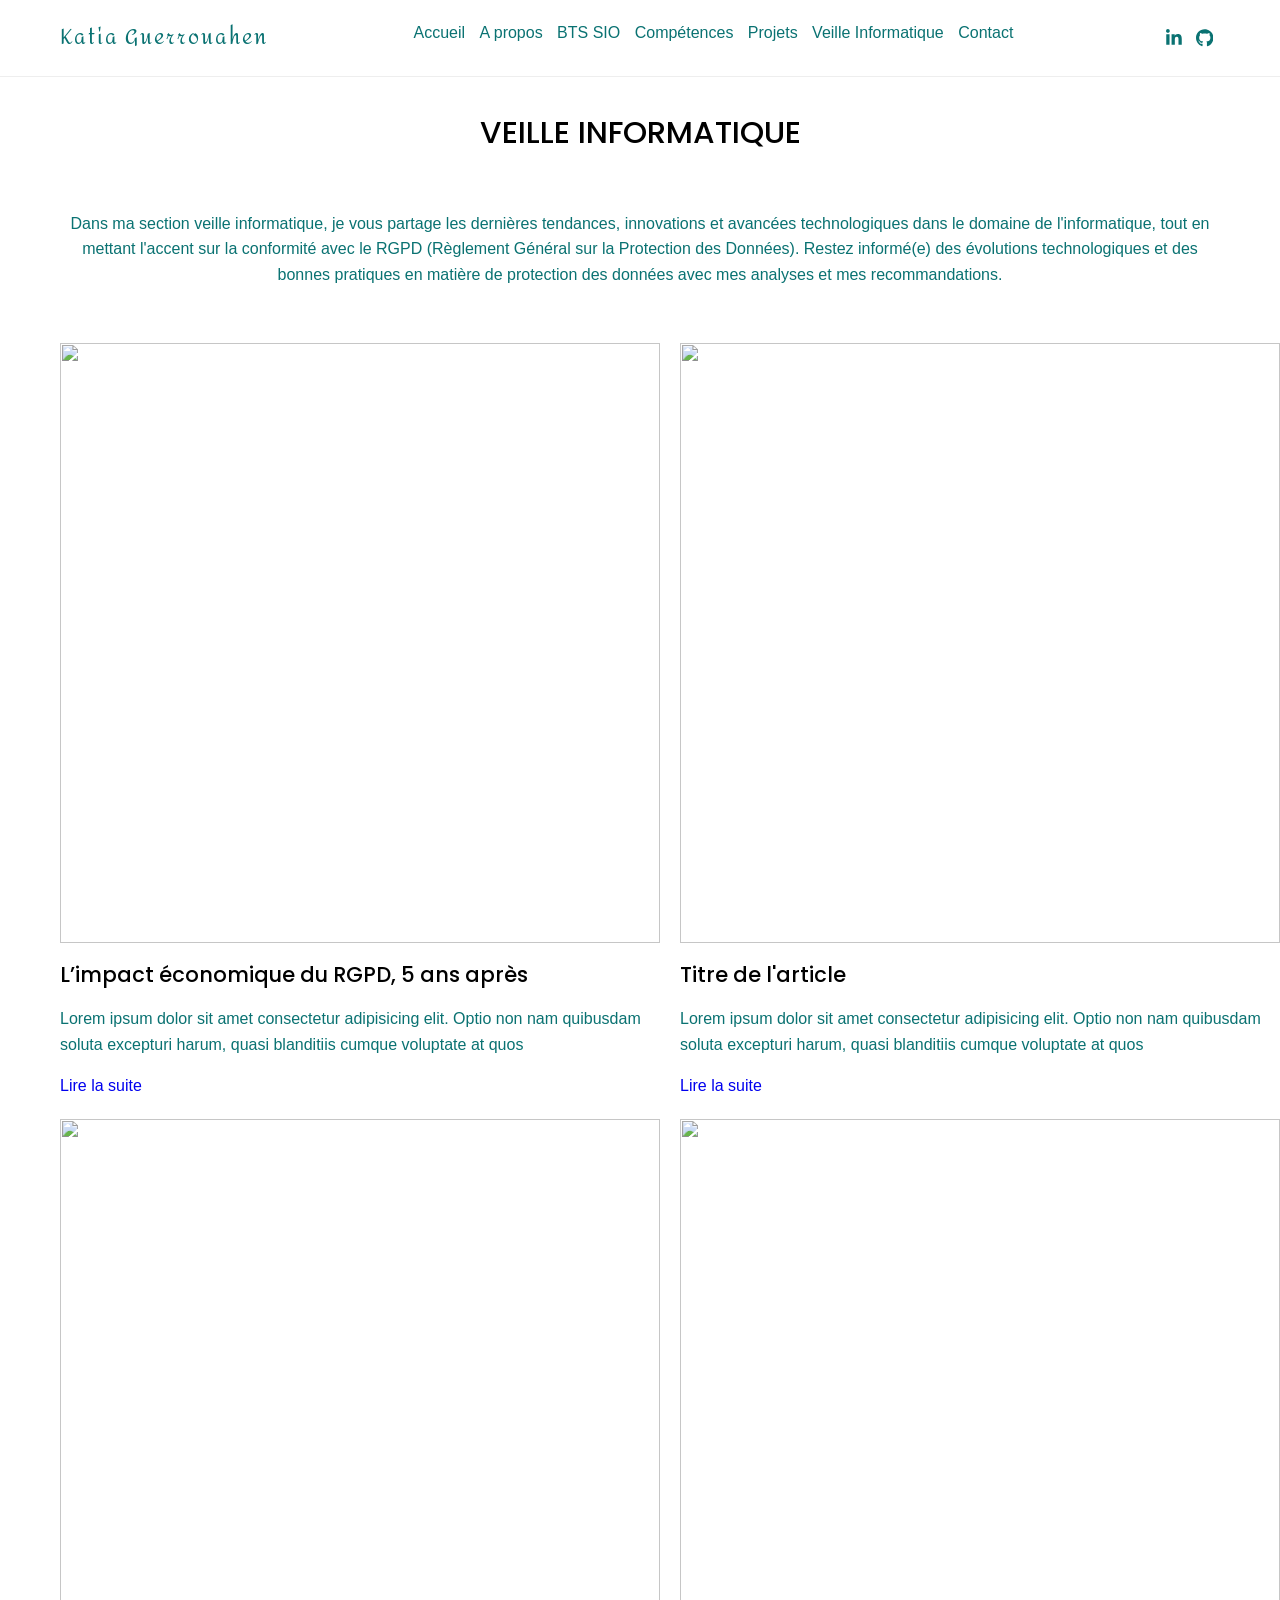
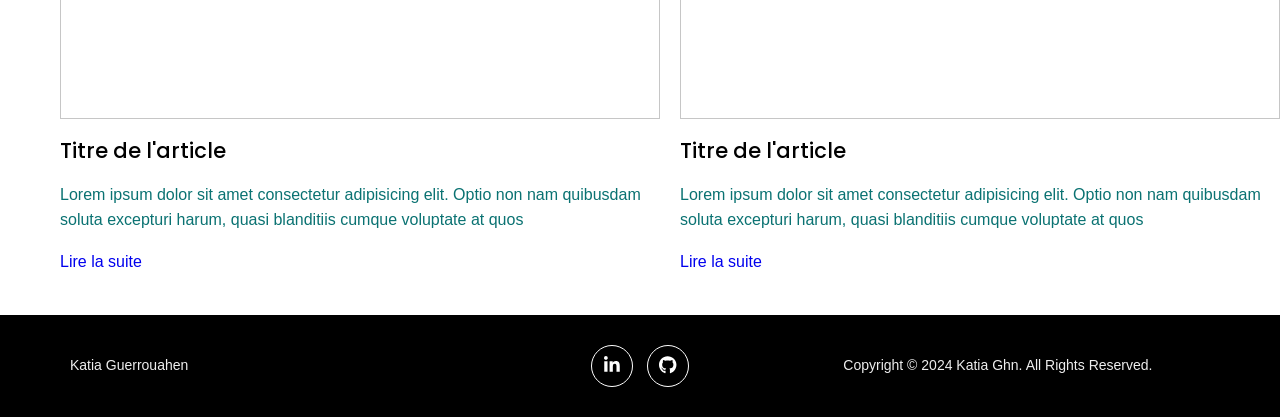
==== blog/index.html @ 37e216b1 "first commit" ====
<html lang="fr">

<head>
  <meta charset="UTF-8">
  <meta http-equiv="X-UA-Compatible" content="IE=edge">
  <meta name="viewport" content="width=device-width, initial-scale=1.0">
  <title>Katia Ghn - Developpeuse WEB</title>
  <meta name="description" content="Portfolio de Katia Guerrouahen - Développeuse Web">
  <link rel="shortcut icon" href="../img/favicon.ico?v=1" type="image/x-icon">
  <link rel="preconnect" href="https://fonts.googleapis.com">
  <link rel="preconnect" href="https://fonts.gstatic.com" crossorigin>
  <link href="https://fonts.googleapis.com/css2?family=Poppins:wght@300;500;700&display=swap" rel="stylesheet">
  <link rel="stylesheet" href="../css/global.css">
  <script src="../js/global.js" defer></script>

</head>

<body>

  <!-- ceci est un commentaire -->

  <header class="header">
    <div class="container d-flex">
      <div class="logo">
        <a href="../index.html"> Katia Guerrouahen</a>
      </div>
      <nav class="navbar ">
        <ul class="menu list-unstyled">
          <li><a href="../#hero">Accueil</a></li>
          <li><a href="../#about">A propos</a></li>
          <li><a href="../#services">BTS SIO</a></li>
          <li><a href="../#skills">Compétences</a></li>
          <li><a href="../#portfolio">Projets</a></li>
          <li><a href="/blog">Veille Informatique</a></li>
          <li><a href="../#contact">Contact</a></li>
        </ul>
      </nav>
      <div class="right">
        <ul class="socials list-unstyled">
          <li>
            <a href="https://linkedin.com/in/katia-guerrouahen/" target="_blank">
              <svg aria-hidden="true" class="icon linkedin" focusable="false" data-prefix="fab" data-icon="linkedin-in"
                class="svg-inline--fa fa-linkedin-in fa-w-14" role="img" xmlns="http://www.w3.org/2000/svg"
                viewBox="0 0 448 512">
                <path fill="currentColor"
                  d="M100.28 448H7.4V148.9h92.88zM53.79 108.1C24.09 108.1 0 83.5 0 53.8a53.79 53.79 0 0 1 107.58 0c0 29.7-24.1 54.3-53.79 54.3zM447.9 448h-92.68V302.4c0-34.7-.7-79.2-48.29-79.2-48.29 0-55.69 37.7-55.69 76.7V448h-92.78V148.9h89.08v40.8h1.3c12.4-23.5 42.69-48.3 87.88-48.3 94 0 111.28 61.9 111.28 142.3V448z">
                </path>
              </svg>
            </a>
          </li>
          <li>
            <a href="https://github.com/Katia-GHN" target="_blank">
              <svg aria-hidden="true" class="icon github" focusable="false" data-prefix="fab" data-icon="github"
                class="svg-inline--fa fa-github fa-w-16" role="img" xmlns="http://www.w3.org/2000/svg"
                viewBox="0 0 496 512">
                <path fill="currentColor"
                  d="M165.9 397.4c0 2-2.3 3.6-5.2 3.6-3.3 .3-5.6-1.3-5.6-3.6 0-2 2.3-3.6 5.2-3.6 3-.3 5.6 1.3 5.6 3.6zm-31.1-4.5c-.7 2 1.3 4.3 4.3 4.9 2.6 1 5.6 0 6.2-2s-1.3-4.3-4.3-5.2c-2.6-.7-5.5 .3-6.2 2.3zm44.2-1.7c-2.9 .7-4.9 2.6-4.6 4.9 .3 2 2.9 3.3 5.9 2.6 2.9-.7 4.9-2.6 4.6-4.6-.3-1.9-3-3.2-5.9-2.9zM244.8 8C106.1 8 0 113.3 0 252c0 110.9 69.8 205.8 169.5 239.2 12.8 2.3 17.3-5.6 17.3-12.1 0-6.2-.3-40.4-.3-61.4 0 0-70 15-84.7-29.8 0 0-11.4-29.1-27.8-36.6 0 0-22.9-15.7 1.6-15.4 0 0 24.9 2 38.6 25.8 21.9 38.6 58.6 27.5 72.9 20.9 2.3-16 8.8-27.1 16-33.7-55.9-6.2-112.3-14.3-112.3-110.5 0-27.5 7.6-41.3 23.6-58.9-2.6-6.5-11.1-33.3 2.6-67.9 20.9-6.5 69 27 69 27 20-5.6 41.5-8.5 62.8-8.5s42.8 2.9 62.8 8.5c0 0 48.1-33.6 69-27 13.7 34.7 5.2 61.4 2.6 67.9 16 17.7 25.8 31.5 25.8 58.9 0 96.5-58.9 104.2-114.8 110.5 9.2 7.9 17 22.9 17 46.4 0 33.7-.3 75.4-.3 83.6 0 6.5 4.6 14.4 17.3 12.1C428.2 457.8 496 362.9 496 252 496 113.3 383.5 8 244.8 8zM97.2 352.9c-1.3 1-1 3.3 .7 5.2 1.6 1.6 3.9 2.3 5.2 1 1.3-1 1-3.3-.7-5.2-1.6-1.6-3.9-2.3-5.2-1zm-10.8-8.1c-.7 1.3 .3 2.9 2.3 3.9 1.6 1 3.6 .7 4.3-.7 .7-1.3-.3-2.9-2.3-3.9-2-.6-3.6-.3-4.3 .7zm32.4 35.6c-1.6 1.3-1 4.3 1.3 6.2 2.3 2.3 5.2 2.6 6.5 1 1.3-1.3 .7-4.3-1.3-6.2-2.2-2.3-5.2-2.6-6.5-1zm-11.4-14.7c-1.6 1-1.6 3.6 0 5.9 1.6 2.3 4.3 3.3 5.6 2.3 1.6-1.3 1.6-3.9 0-6.2-1.4-2.3-4-3.3-5.6-2z" />
              </svg>
            </a>
          </li>
          <!-- <li>
              <a href="https://google.fr">
                <svg aria-hidden="true" class="icon insta" focusable="false" data-prefix="fab" data-icon="instagram"
                  class="svg-inline--fa fa-instagram fa-w-14" role="img" xmlns="http://www.w3.org/2000/svg"
                  viewBox="0 0 448 512">
                  <path fill="currentColor"
                    d="M224.1 141c-63.6 0-114.9 51.3-114.9 114.9s51.3 114.9 114.9 114.9S339 319.5 339 255.9 287.7 141 224.1 141zm0 189.6c-41.1 0-74.7-33.5-74.7-74.7s33.5-74.7 74.7-74.7 74.7 33.5 74.7 74.7-33.6 74.7-74.7 74.7zm146.4-194.3c0 14.9-12 26.8-26.8 26.8-14.9 0-26.8-12-26.8-26.8s12-26.8 26.8-26.8 26.8 12 26.8 26.8zm76.1 27.2c-1.7-35.9-9.9-67.7-36.2-93.9-26.2-26.2-58-34.4-93.9-36.2-37-2.1-147.9-2.1-184.9 0-35.8 1.7-67.6 9.9-93.9 36.1s-34.4 58-36.2 93.9c-2.1 37-2.1 147.9 0 184.9 1.7 35.9 9.9 67.7 36.2 93.9s58 34.4 93.9 36.2c37 2.1 147.9 2.1 184.9 0 35.9-1.7 67.7-9.9 93.9-36.2 26.2-26.2 34.4-58 36.2-93.9 2.1-37 2.1-147.8 0-184.8zM398.8 388c-7.8 19.6-22.9 34.7-42.6 42.6-29.5 11.7-99.5 9-132.1 9s-102.7 2.6-132.1-9c-19.6-7.8-34.7-22.9-42.6-42.6-11.7-29.5-9-99.5-9-132.1s-2.6-102.7 9-132.1c7.8-19.6 22.9-34.7 42.6-42.6 29.5-11.7 99.5-9 132.1-9s102.7-2.6 132.1 9c19.6 7.8 34.7 22.9 42.6 42.6 11.7 29.5 9 99.5 9 132.1s2.7 102.7-9 132.1z">
                  </path>
                </svg>
              </a>
            </li> -->
        </ul>
        <button class="burger"><span class="bar"></span></button>
      </div>
    </div>
  </header>
  <main class="blog">
    <div class="container">
      <h1>VEILLE INFORMATIQUE</h1>
      <br>
      <div class="section-header">
        <p class="blog__text">Dans ma section veille informatique, je vous partage les dernières tendances, innovations
          et avancées technologiques
          dans le domaine de l'informatique, tout en mettant l'accent sur la conformité avec le RGPD (Règlement Général
          sur la
          Protection des Données). Restez informé(e) des évolutions technologiques et des bonnes pratiques en matière de
          protection des données avec mes analyses et mes recommandations.</p>
      </div>
      <br>
      <div class="d-grid">
        <div class="d-grid__item article__card">
          <img src="https://picsum.photos/600/400?random=1" width="600" height="400" alt="" class="article__img">
          <h3 class="article__title">L’impact économique du RGPD, 5 ans après</h3>
          <p class="article__text">Lorem ipsum dolor sit amet consectetur adipisicing elit. Optio non nam quibusdam
            soluta excepturi harum,
            quasi blanditiis cumque voluptate at quos
          </p>
          <a href="./article-1.html" class="article__link stretched-link">Lire la suite</a>
        </div>
        <div class="d-grid__item article__card">
          <img src="https://picsum.photos/600/400?random=2" width="600" height="400" alt="" class="article__img">
          <h3 class="article__title">Titre de l'article</h3>
          <p class="article__text">Lorem ipsum dolor sit amet consectetur adipisicing elit. Optio non nam quibusdam
            soluta excepturi harum,
            quasi blanditiis cumque voluptate at quos
          </p>
          <a href="./article-2.html" class="article__link stretched-link">Lire la suite</a>
        </div>
        <div class="d-grid__item article__card">
          <img src="https://picsum.photos/600/400?random=3" width="600" height="400" alt="" class="article__img">
          <h3 class="article__title">Titre de l'article</h3>
          <p class="article__text">Lorem ipsum dolor sit amet consectetur adipisicing elit. Optio non nam quibusdam
            soluta excepturi harum,
            quasi blanditiis cumque voluptate at quos
          </p>
          <a href="./article-3.html" class="article__link stretched-link">Lire la suite</a>
        </div>
        <div class="d-grid__item article__card">
          <img src="https://picsum.photos/600/400?random=4" width="600" height="400" alt="" class="article__img">
          <h3 class="article__title">Titre de l'article</h3>
          <p class="article__text">Lorem ipsum dolor sit amet consectetur adipisicing elit. Optio non nam quibusdam
            soluta excepturi harum,
            quasi blanditiis cumque voluptate at quos
          </p>
          <a href="./article-4.html" class="article__link stretched-link">Lire la suite</a>
        </div>
        <div class="d-grid__item article__card">
          <img src="https://picsum.photos/600/400?random=5" width="600" height="400" alt="" class="article__img">
          <h3 class="article__title">Titre de l'article</h3>
          <p class="article__text">Lorem ipsum dolor sit amet consectetur adipisicing elit. Optio non nam quibusdam
            soluta excepturi harum,
            quasi blanditiis cumque voluptate at quos
          </p>
          <a href="./article-5.html" class="article__link stretched-link">Lire la suite</a>
        </div>
        <div class="d-grid__item article__card">
          <img src="https://picsum.photos/600/400?random=6" width="600" height="400" alt="" class="article__img">
          <h3 class="article__title">Titre de l'article</h3>
          <p class="article__text">Lorem ipsum dolor sit amet consectetur adipisicing elit. Optio non nam quibusdam
            soluta excepturi harum,
            quasi blanditiis cumque voluptate at quos
          </p>
          <a href="./article-6.html" class="article__link stretched-link">Lire la suite</a>
        </div>
      </div>
    </div>
  </main>

  <footer>
    <div class="container">
      <div class="grid">
        <div class="grid__item">
          <p>Katia Guerrouahen</p>
        </div>
        <div class="grid__item">
          <ul class="socials list-unstyled">
            <li>
              <a href="https://linkedin.com/in/katia-guerrouahen/" target="_blank">
                <svg aria-hidden="true" class="icon linkedin" focusable="false" data-prefix="fab"
                  data-icon="linkedin-in" class="svg-inline--fa fa-linkedin-in fa-w-14" role="img"
                  xmlns="http://www.w3.org/2000/svg" viewBox="0 0 448 512">
                  <path fill="currentColor"
                    d="M100.28 448H7.4V148.9h92.88zM53.79 108.1C24.09 108.1 0 83.5 0 53.8a53.79 53.79 0 0 1 107.58 0c0 29.7-24.1 54.3-53.79 54.3zM447.9 448h-92.68V302.4c0-34.7-.7-79.2-48.29-79.2-48.29 0-55.69 37.7-55.69 76.7V448h-92.78V148.9h89.08v40.8h1.3c12.4-23.5 42.69-48.3 87.88-48.3 94 0 111.28 61.9 111.28 142.3V448z">
                  </path>
                </svg>
              </a>
            </li>
            <li>
              <a href="https://github.com/Katia-GHN" target="_blank">
                <svg aria-hidden="true" class="icon github" focusable="false" data-prefix="fab" data-icon="github"
                  class="svg-inline--fa fa-github fa-w-16" role="img" xmlns="http://www.w3.org/2000/svg"
                  viewBox="0 0 496 512">
                  <path fill="currentColor"
                    d="M165.9 397.4c0 2-2.3 3.6-5.2 3.6-3.3 .3-5.6-1.3-5.6-3.6 0-2 2.3-3.6 5.2-3.6 3-.3 5.6 1.3 5.6 3.6zm-31.1-4.5c-.7 2 1.3 4.3 4.3 4.9 2.6 1 5.6 0 6.2-2s-1.3-4.3-4.3-5.2c-2.6-.7-5.5 .3-6.2 2.3zm44.2-1.7c-2.9 .7-4.9 2.6-4.6 4.9 .3 2 2.9 3.3 5.9 2.6 2.9-.7 4.9-2.6 4.6-4.6-.3-1.9-3-3.2-5.9-2.9zM244.8 8C106.1 8 0 113.3 0 252c0 110.9 69.8 205.8 169.5 239.2 12.8 2.3 17.3-5.6 17.3-12.1 0-6.2-.3-40.4-.3-61.4 0 0-70 15-84.7-29.8 0 0-11.4-29.1-27.8-36.6 0 0-22.9-15.7 1.6-15.4 0 0 24.9 2 38.6 25.8 21.9 38.6 58.6 27.5 72.9 20.9 2.3-16 8.8-27.1 16-33.7-55.9-6.2-112.3-14.3-112.3-110.5 0-27.5 7.6-41.3 23.6-58.9-2.6-6.5-11.1-33.3 2.6-67.9 20.9-6.5 69 27 69 27 20-5.6 41.5-8.5 62.8-8.5s42.8 2.9 62.8 8.5c0 0 48.1-33.6 69-27 13.7 34.7 5.2 61.4 2.6 67.9 16 17.7 25.8 31.5 25.8 58.9 0 96.5-58.9 104.2-114.8 110.5 9.2 7.9 17 22.9 17 46.4 0 33.7-.3 75.4-.3 83.6 0 6.5 4.6 14.4 17.3 12.1C428.2 457.8 496 362.9 496 252 496 113.3 383.5 8 244.8 8zM97.2 352.9c-1.3 1-1 3.3 .7 5.2 1.6 1.6 3.9 2.3 5.2 1 1.3-1 1-3.3-.7-5.2-1.6-1.6-3.9-2.3-5.2-1zm-10.8-8.1c-.7 1.3 .3 2.9 2.3 3.9 1.6 1 3.6 .7 4.3-.7 .7-1.3-.3-2.9-2.3-3.9-2-.6-3.6-.3-4.3 .7zm32.4 35.6c-1.6 1.3-1 4.3 1.3 6.2 2.3 2.3 5.2 2.6 6.5 1 1.3-1.3 .7-4.3-1.3-6.2-2.2-2.3-5.2-2.6-6.5-1zm-11.4-14.7c-1.6 1-1.6 3.6 0 5.9 1.6 2.3 4.3 3.3 5.6 2.3 1.6-1.3 1.6-3.9 0-6.2-1.4-2.3-4-3.3-5.6-2z" />
                </svg>
              </a>
            </li>
          </ul>
        </div>
        <div class="grid__item">
          <p>Copyright © 2024 Katia Ghn. All Rights Reserved.</p>
        </div>
      </div>
    </div>
  </footer>

</body>

</html>
---- css/global.css ----
@import url('https://fonts.googleapis.com/css2?family=Amita:wght@400;700&family=Karla:wght@300;400&family=Noto+Sans:wght@300;400&display=swap');
/* Base */

:root {
  --color-body: #0a7272;
  --background-body: #ffffff;
}

* {
  box-sizing: border-box;
}

html {
  font-size: 62.5%;
}

body {
  font-family: Verdana, Geneva, Tahoma, sans-serif;
  font-size: 1.6rem;
  line-height: 1.6;
  color: var(--color-body);
  margin: 0;
  background: var(--background-body);
}

h1,
h2,
h3,
h4,
h5,
h6 {
  font-family: 'Poppins', sans-serif;
  color: #000;
  font-weight: 500;
  line-height: 1;
}

h1,
.h1 {
  font-size: 3.1rem;
}

h2,
.h2 {
  font-size: 2.8rem;
  text-transform: uppercase;
}

h3,
.h3 {
  font-size: 2.1rem;
}

.policeStage {
 font-size: 1.5rem;
}

a {
  text-decoration: none;
}

img {
  max-width: 100%;
  height: auto;
}


ul {
  padding-left: 2rem;
}

li {
  margin-bottom: 1rem;
}

.list-unstyled {
  list-style: none;
  margin: 0;
  padding: 0;
}

.category {
  margin: 0;
  font-size: 1rem;
  text-transform: uppercase;
  color: #047c94;
}

.container {
  padding: 1rem 2rem;
}

.d-flex {
  display: flex;
  align-items: center;
  justify-content: space-between;
}

.grid {
  display: flex;
  flex-wrap: wrap;
}

.grid__item {
  flex-grow: 1;
  flex-shrink: 0;
  width: 100%;
  padding: 1rem;
}

@media screen and (min-width:750px) {
  .container {
    max-width: 1200px;
    margin: 0 auto;
    padding: 2rem;
  }

  .grid__item {
    max-width: 50%;
  }
}

/* Sections */

section {
  padding: 5.5rem 0;
}
/********************* NAVBAR *********************/
.section-title {
  margin-top: 0;
  font-size: 3.8rem;
}

.section-header {
  text-align: center;
}

@media screen and (min-width:750px) {
  .section-title {
    font-size: 4.8rem;
  }
}

.header {
  background: #FFFFFF;
  border-bottom: 1px solid #EEE;
  position: sticky;
  top: 0;
  z-index: 1;
}

.header .logo {
  font-family: 'Amita', sans-serif;
  font-size: 2rem;
  letter-spacing: 2px;
}


.header li {
  display: inline-flex;
  align-items: center;
  padding: 0 .5rem;
}

.header a {
  color: var(--color-body);
}

.header a:hover {
  color: rgb(0, 255, 200);
}

.header .right {
  display: flex;
  align-items: center;
}

.socials {
  display: flex;
}

.socials li {
  margin-bottom: 0;
}

.socials a {
  padding: 0 2px;
}

.socials .icon {
  height: 18px;
}

.burger {
  background: none;
  border: none;
  width: 35px;
  height: 35px;
  cursor: pointer;
  position: relative;
  margin-left: 1rem;
}

.burger .bar {
  display: block;
  width: 22px;
  height: 3px;
  background: var(--color-body);
}

.burger .bar::before,
.burger .bar::after {
  display: block;
  content: "";
  width: 22px;
  height: 3px;
  background: var(--color-body);
  position: absolute;
}

.burger .bar::before {
  transform: translateY(-8px);
}

.burger .bar::after {
  transform: translateY(8px);
}

@media screen and (max-width:749px) {
  nav {
    display: flex;
    justify-content: center;
    align-items: center;
    flex-direction: column;
    position: fixed;
    top: 55px;
    left: 110%;
    width: 0;
    overflow: hidden;
    opacity: 0;
    height: calc(100vh - 55px);
    background: #F5F5F5;
    transition: all .4s ease-out;
  }

  nav .menu li {
    display: flex;
    justify-content: center;
      }

  nav .menu a {
    display: block;
    font-size: 2rem;
    padding: 2rem;
    transition: all .4s;
  }

  .show-nav nav {
    opacity: 1;
    width: 100%;
    left: 0;
    z-index: 2;
  }

  .show-nav nav li a:hover {
    transform: scale(1.1);
    text-decoration: none;
  }

  .show-nav .burger .bar {
    width: 0;
  }

  .burger .bar::before,
  .burger .bar::after {
    transition: all .2s ease-out;
  }

  .show-nav .burger .bar::before {
    transform: rotate(-45deg);
  }

  .show-nav .burger .bar::after {
    transform: rotate(45deg);
  }
}

@media screen and (min-width:750px) {
  .navbar {
    display: flex;
  }

  .burger {
    display: none;
  }
}

.hero {
   background-image: url(/img/FondF3.png);
    background-size: cover;
    position: relative;
  color: #FFF;
  padding: 1rem 0 0 0;
}

.hero .title {
  color: inherit;
  font-size: 4rem;
  margin: 1.6rem 0 0 0;
  font-weight: 700;
}

.hero__item {
  display: flex;
  flex-direction: column;
  justify-content: center;
  align-items: center;
  text-align: center;
}

.hero__item span {
  text-transform: uppercase;
}

.hero__item.left {
  animation-duration: 1s;
  animation-name: slideInleft;
}

.hero__item.right {
  animation-duration: 1s;
  animation-name: slideInRight;
}

.hero__avatar img {
  width: 100%;
  ;
}

@media screen and (max-width:749px) {
  .hero__item.left {
    order: 2;
  }

  .hero__item.right {
    order: 1;
  }
}

@media screen and (min-width:750px) {
  .hero__item {
    flex: 1 0 50%;
    text-align: left;
  }

  .hero__item.left {
    align-items: flex-start;
  }

  .hero .title {
    font-size: 5rem;
  }

  .hero__avatar img {
    max-width: 400px;
    border-radius: 50%;
  }
}

.about .section-title {
  margin-top: 2.8rem;
}

@media screen and (min-width:750px) {
  .about img {
    padding-right: 3rem;
  }
}

.services {
  background: #F5F5F5;
}

.gretaicon {
  margin-left: 45%;
}

.gretaicon :hover::after {
  content: "Site du GRETA-Lannion Formation BTS SIO SLAM";
  position: absolute;
  top: 100%;
  left: 50%;
}


.service__icon {
  display: flex;
  align-items: center;
  justify-content: center;
  width: 90px;
  height: 90px;
  border: 2px solid #5b6c78;
  border-radius: 50%;
}

.service__icon svg {
  height: 35px;
}

.service__content {
  flex: 1;
}

.service h3 {
  margin-bottom: 0;
}

@media screen and (max-width:749px) {
  .service {
    text-align: center;
  }

  .service__icon {
    margin: 0 auto;
  }

  .gretaicon {
  margin: 0 auto;
  }
}

@media screen and (min-width:750px) {
  .service {
    display: flex;
    align-items: center;
  }

  .service__icon {
    margin-right: 2rem;
  }
}

.skills h4,
.skills p {
  margin: 0 0 0.3rem 0;
}

.skills li {
  background-color: #F5F5F5;
  border-left: 3px solid rgb(91, 107, 120);
  padding: .9rem 2rem;
}

.skills .progressbar {
  background: #F5F5F5;
  color: #FFF;
  margin-bottom: 1rem;
}

.skills .bar {
  background: #5b6c78;
  padding: 1rem;
}


.imageKatia {
  width: 50%;
  margin-left: 25%;
}


.portfolio {
  background: #F5F5F5;
}

.portfolio .grid__item {
  max-width: 50%;
  margin-bottom: 0;
  opacity: 1;
  transition: all 1s ease;
}

.portfolio .grid__item.hide {
  opacity: 0;
  max-width: 0;
  padding: 0;
  overflow: hidden;
  transition: all .4s ease;
}

.portfolio-filters .grid__item {
  max-width: 50%;
  margin-bottom: 0;
}

.portfolio-filters a {
  color: var(--color-body);
  background: #EEE;
  display: flex;
  flex: 1;
  justify-content: center;
  padding: 1rem;
}

.portfolio-filters a.active {
  color: #FFF;
  background: #5b6c78;
}

.modal {
  visibility: hidden;
  opacity: 0;
  position: fixed;
  z-index: 4;
  transform: scale(0);
  overflow: auto;
  background-color: rgba(0, 0, 0, 0.4);
  transition: all 0.5s;
}

.show.modal {
  transform: scale(1);
  width: 100%;
  height: 100%;
  top: 0;
  left: 0;
  opacity: 1;
  visibility: visible;
}

.modal__content {
  background-color: #fefefe;
  height: 100vh;
  padding: 5rem 1rem;
  overflow: auto;
  text-align: left;
}

.modal img {
  margin-bottom: 2rem;
}

.modal__title {
  margin: 0 0 2rem;
}

.modal__close {
  position: absolute;
  right: 1rem;
  top: 1rem;
  background: none;
  border: 1px solid #eee;
  width: 45px;
  height: 45px;
  border-radius: 50%;
  font-size: 3.1rem;
  color: #666;
  cursor: pointer;
}

.modal .grid__item {
  max-width: 100%;
  margin-bottom: 0;
  opacity: 1;
  transition: all 1s ease;
}

@media screen and (max-width:749px) {
  .portfolio a {
    font-size: 1.4rem;
  }
}

@media screen and (min-width:750px) {
  .portfolio .grid__item {
    max-width: 33.3333%;
  }

  .portfolio-filters .grid__item {
    max-width: 25%;
  }

  .modal__content {
    padding: 3rem;
  }

  .modal .grid__item {
    max-width: 50%;
  }
}

.card {
  background: #FFF;
  text-transform: uppercase;
  position: relative;
  box-shadow: 0 0 7px rgba(0, 0, 0, 0.1);
  border: 1px solid #EEE;
  overflow: hidden;
}

.card__inner {
  padding: 2rem;
}

.card__title {
  margin: 0 0 1rem;
  font-size: 1.6rem;
}

.card__overlay {
  background: rgba(0, 0, 0, 0.8);
  position: absolute;
  top: 0;

  z-index: 0;
  width: 100%;
  height: 100%;
  top: 110%;
  transition: all .3s;

}

.card__overlay a {
  font-size: 4.5rem;
  color: #FFF;
  flex: 1;
  display: flex;
  align-items: center;
  justify-content: center;
  height: 100%;
}

.card:hover .card__overlay {
  top: 0;
}

.form {
  max-width: 600px;
  margin: 4rem auto 0 auto;
}

.form input,
.form textarea {
  display: block;
  width: 100%;
  padding: 1rem;
  margin-bottom: 2rem;
}

.form textarea {
  min-height: 200px;
}

.form .btn {
  border: none;
  background: var(--color-body);
  color: #FFF;
  width: auto;
  min-width: 160px;
  font-size: 2rem;
  text-transform: uppercase;
}

.form .btn:hover {
  cursor: pointer;
  background: #000;
}

/* Footer */

footer {
  background: #000;
  color: #EEE;
  text-align: center;
  font-size: 1.4rem;
}

footer p {
  margin: 0;
}

footer .grid {
  align-items: center;
}

footer .socials {
  justify-content: center;
  text-align: center;
}

footer .socials li {
  padding: 0 .7rem;
}

footer .socials a {
  color: #FFF;
  border: 1px solid #FFF;
  border-radius: 50%;
  padding: 1rem;
  width: 42px;
  height: 42px;
  display: flex;
  justify-content: center;
  transition: all .4s;
}

footer .socials a:hover {
  background: #FFF;
  color: var(--color-body);
}

.toto {
  color: #555;
}

@media screen and (min-width:750px) {
  footer {
    text-align: left;
  }

  footer .grid__item {
    max-width: 33.333%;
  }
}

@keyframes slideInleft {
  from {
    transform: translateX(-110%);
  }

  to {
    transform: translateX(0);
  }
}

@keyframes slideInRight {
  from {
    transform: translateX(110%);
  }

  to {
    transform: translateX(0);
  }
}


/* Blog */

.blog h1 {
  text-align: center;
}

.blog__text {
  margin-bottom: 3rem;
}

.article__card {
  position: relative;
  margin-bottom: 2rem;
}

.article__img {
  opacity: 0.9;
}

.article__card:hover img {
  opacity: 1;
}

.stretched-link::after {
  position: absolute;
  top: 0;
  right: 0;
  bottom: 0;
  left: 0;
  z-index: 1;
  content: "";
}

@media screen and (min-width:750px) {
  .d-grid {
    display: grid;
    grid-template-columns: repeat(3, 1fr);
    grid-column-gap: 2rem;
  }

  .content-grid {
    display: grid;
    grid-template-columns: 6fr 2fr;
    grid-column-gap: 2rem;
    grid-template-areas:
      "article sidebar"
  }

  .article {
    grid-area: article;
  }

  .sidebar {
    grid-area: sidebar;
  }
}
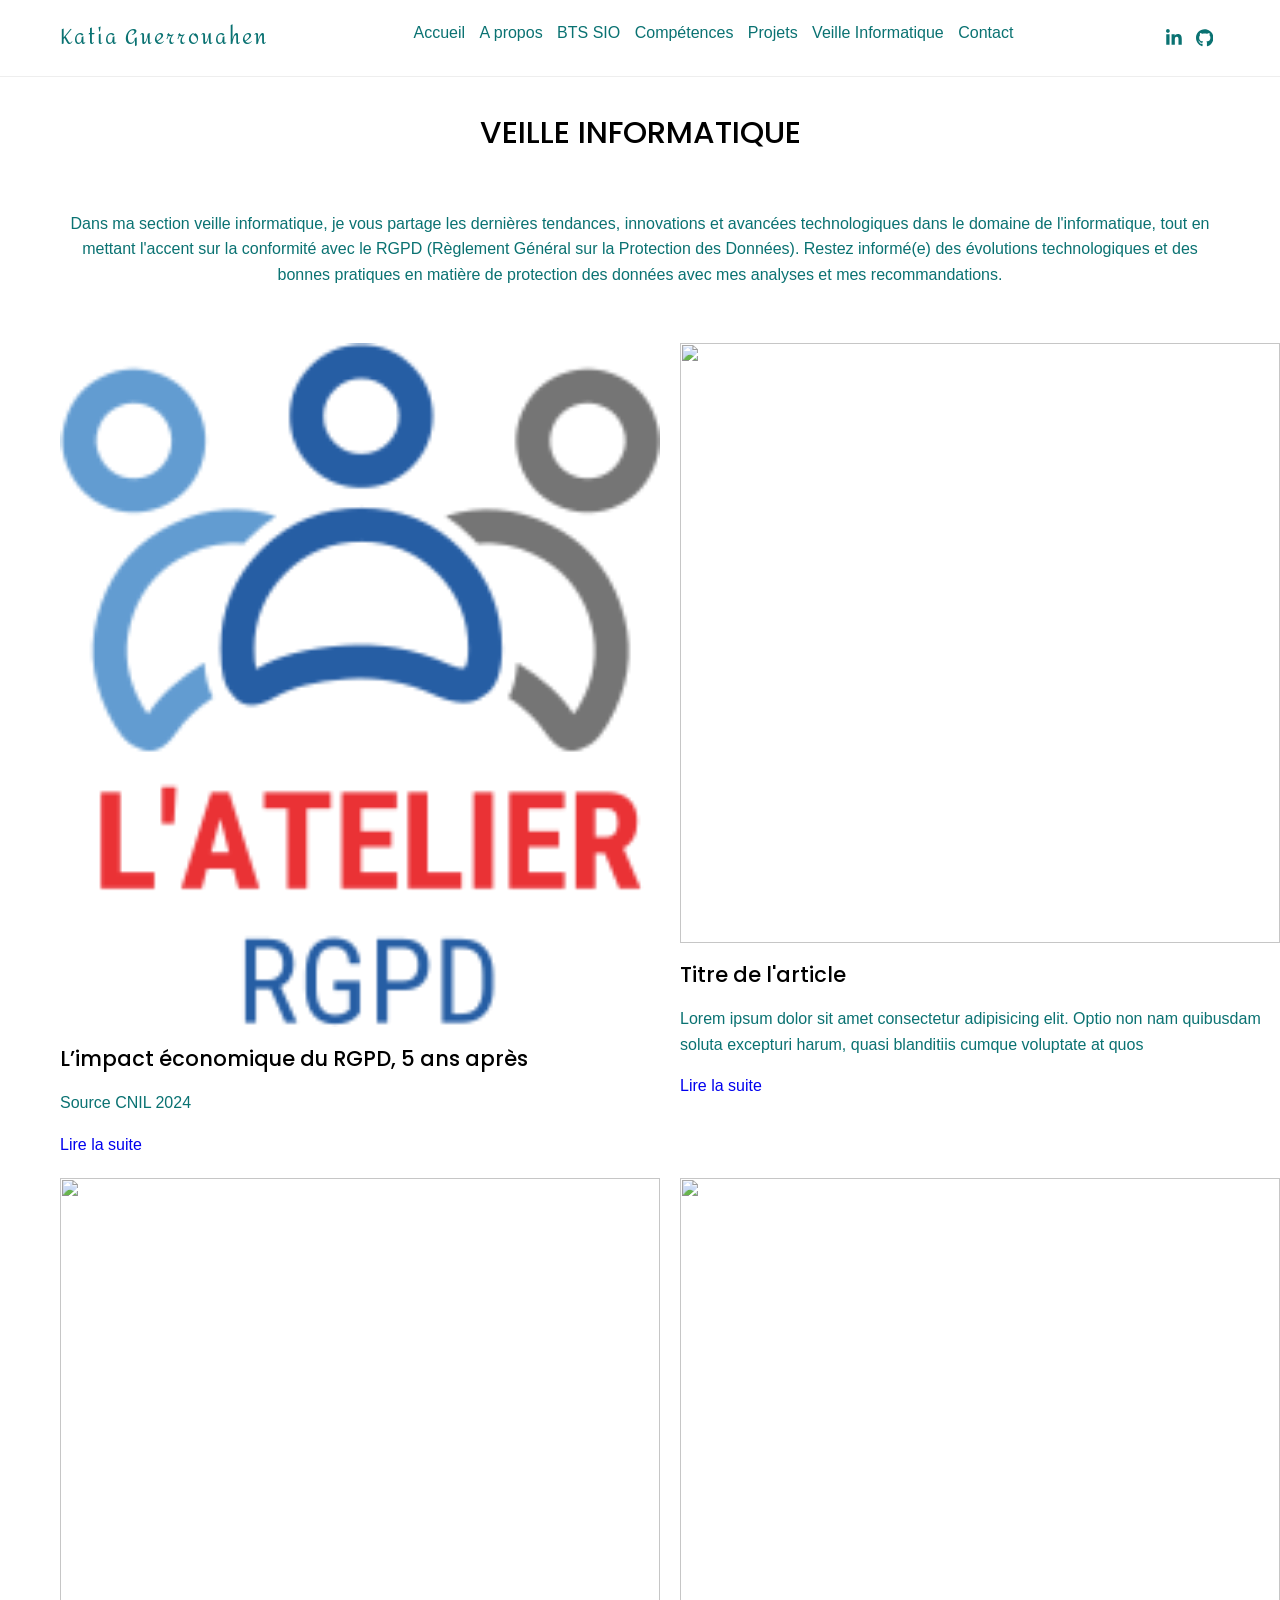
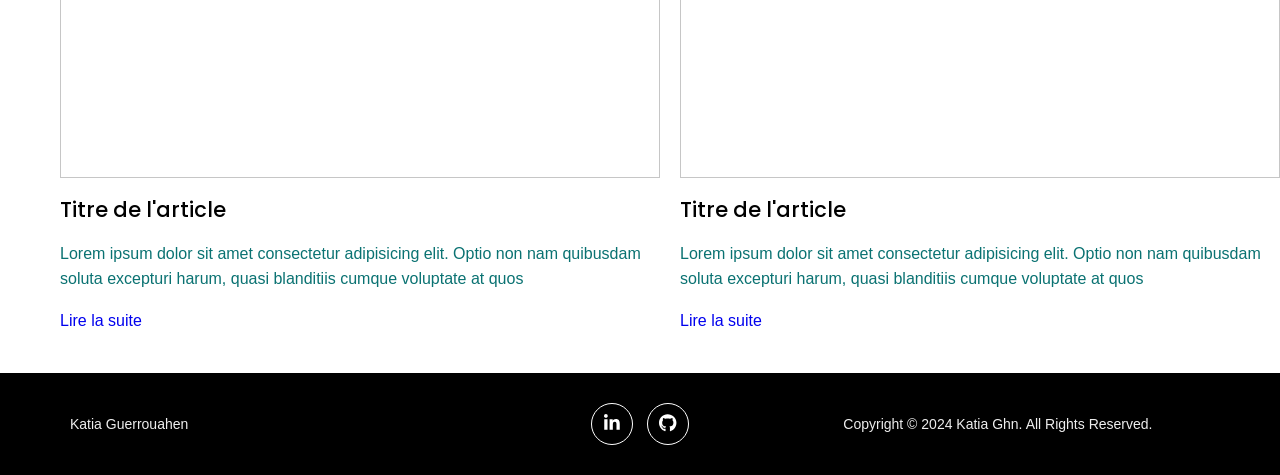
==== commit 808ab844: "indexbloh" ====
--- a/blog/index.html
+++ b/blog/index.html
@@ -89,11 +89,9 @@
       <br>
       <div class="d-grid">
         <div class="d-grid__item article__card">
-          <img src="https://picsum.photos/600/400?random=1" width="600" height="400" alt="" class="article__img">
+          <img src="/img/logoCNIL.png" width="600" height="400" alt="" class="article__img">
           <h3 class="article__title">L’impact économique du RGPD, 5 ans après</h3>
-          <p class="article__text">Lorem ipsum dolor sit amet consectetur adipisicing elit. Optio non nam quibusdam
-            soluta excepturi harum,
-            quasi blanditiis cumque voluptate at quos
+          <p class="article__text"> Source CNIL 2024
           </p>
           <a href="./article-1.html" class="article__link stretched-link">Lire la suite</a>
         </div>
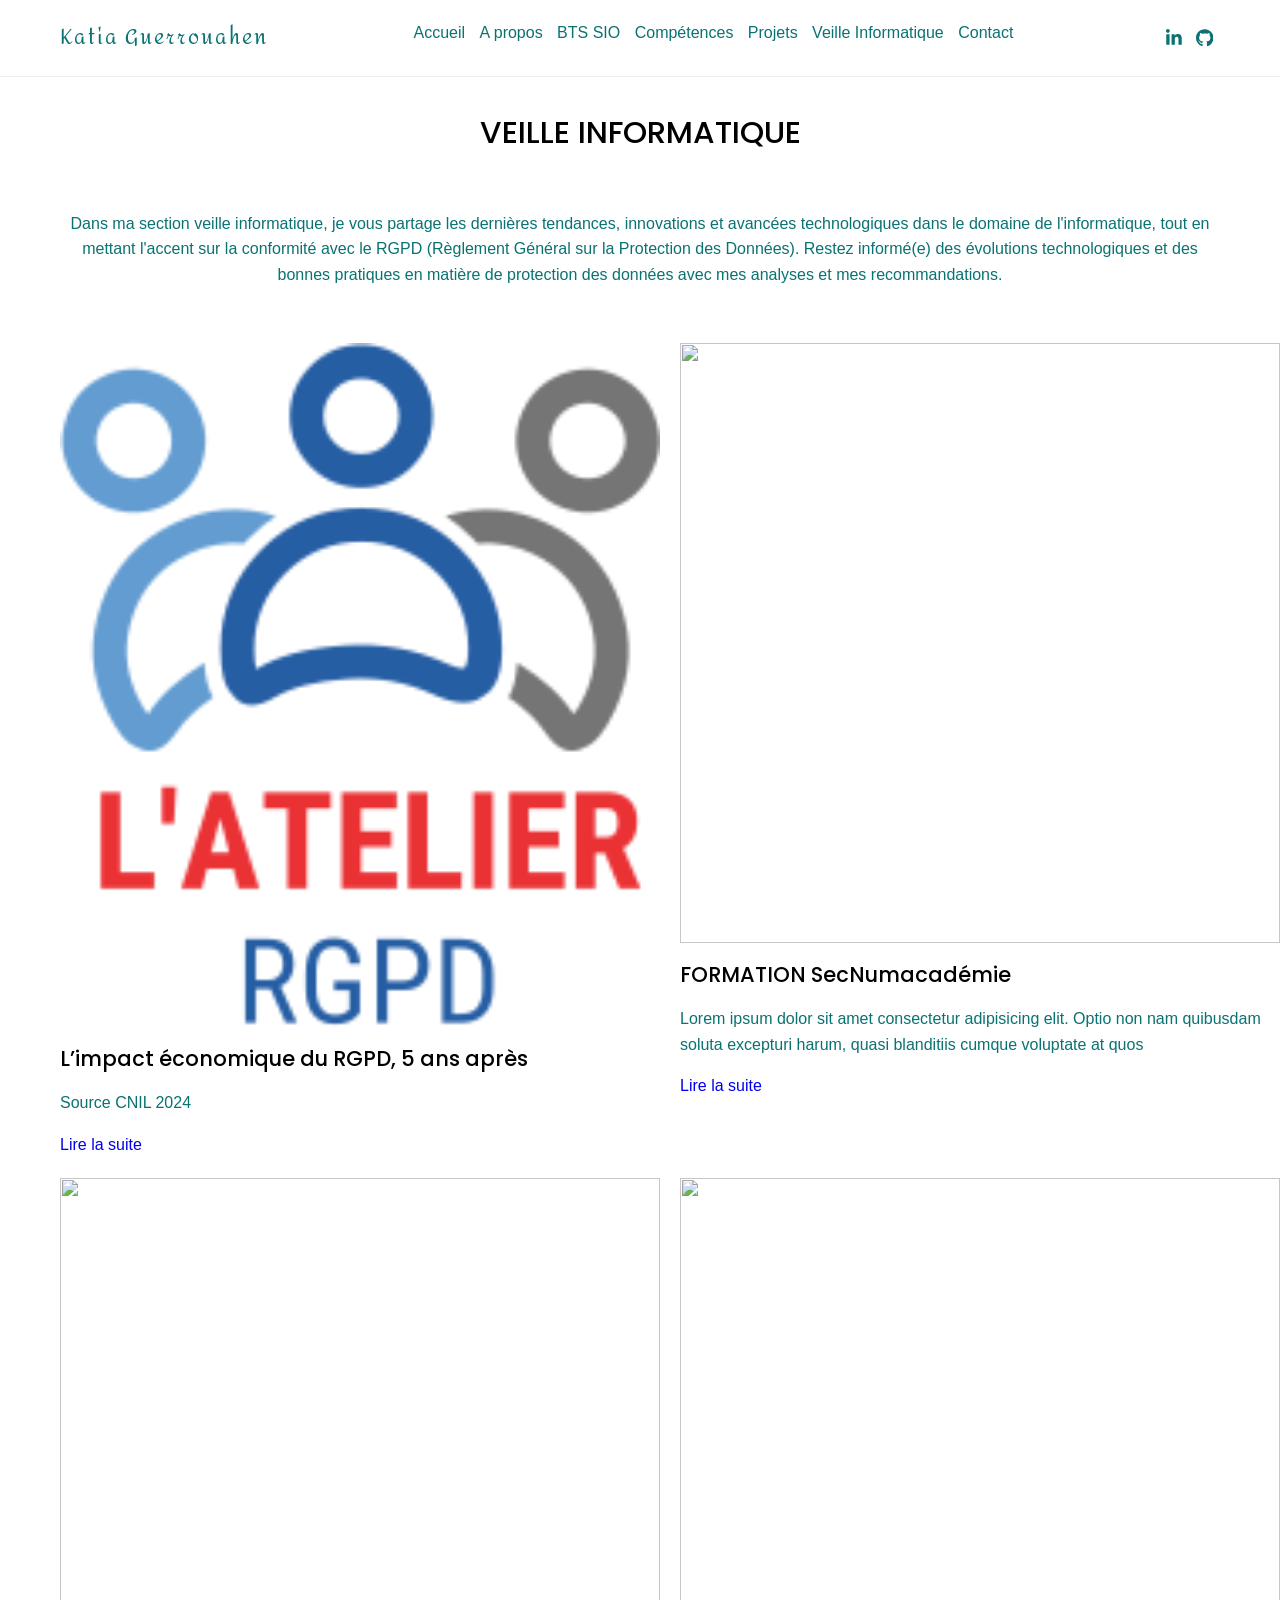
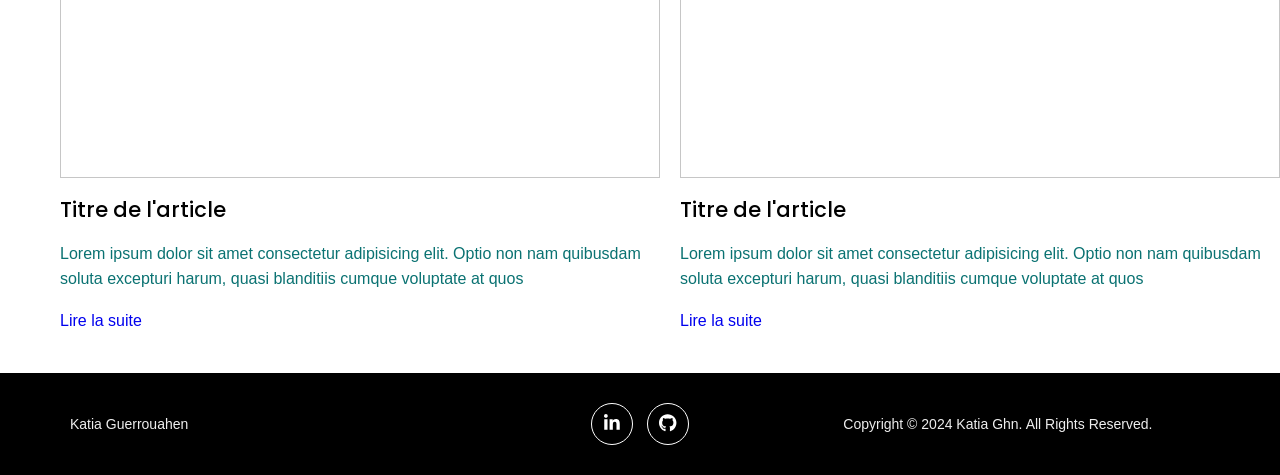
==== commit 6d564413: "modif portfo vinformatique" ====
--- a/blog/index.html
+++ b/blog/index.html
@@ -97,7 +97,7 @@
         </div>
         <div class="d-grid__item article__card">
           <img src="https://picsum.photos/600/400?random=2" width="600" height="400" alt="" class="article__img">
-          <h3 class="article__title">Titre de l'article</h3>
+          <h3 class="article__title">FORMATION SecNumacadémie</h3>
           <p class="article__text">Lorem ipsum dolor sit amet consectetur adipisicing elit. Optio non nam quibusdam
             soluta excepturi harum,
             quasi blanditiis cumque voluptate at quos
